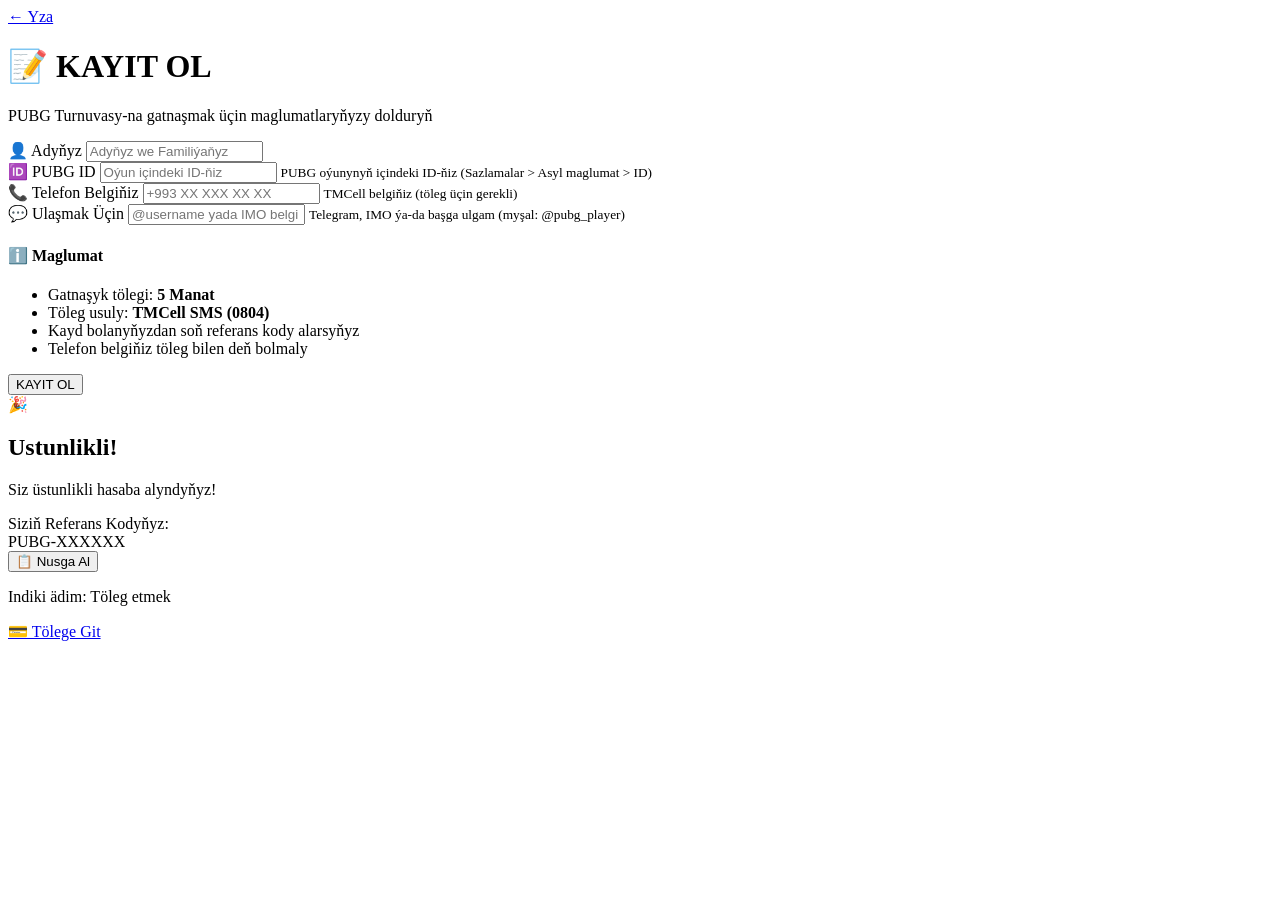
==== templates/kayit.html @ f7e408fe "Rename kayit.html to templates/kayit.html" ====
<!DOCTYPE html>
<html lang="tk">
<head>
    <meta charset="UTF-8">
    <meta name="viewport" content="width=device-width, initial-scale=1.0">
    <title>Kayit Ol - PUBG Turnuvasy</title>
    <link rel="stylesheet" href="{{ url_for('static', filename='css/style.css') }}">
    <link href="https://fonts.googleapis.com/css2?family=Orbitron:wght@400;700;900&family=Rajdhani:wght@400;500;700&display=swap" rel="stylesheet">
</head>
<body>
    <div class="bg-animation">
        <div class="particle"></div>
        <div class="particle"></div>
        <div class="particle"></div>
    </div>

    <div class="container">
        <header class="form-header">
            <a href="/" class="back-btn">← Yza</a>
            <h1>📝 KAYIT OL</h1>
            <p>PUBG Turnuvasy-na gatnaşmak üçin maglumatlaryňyzy dolduryň</p>
        </header>

        <form id="kayit-form" class="registration-form">
            <div class="form-group">
                <label for="ad">👤 Adyňyz</label>
                <input type="text" id="ad" name="ad" placeholder="Adyňyz we Familiýaňyz" required>
            </div>

            <div class="form-group">
                <label for="pubg_id">🆔 PUBG ID</label>
                <input type="text" id="pubg_id" name="pubg_id" placeholder="Oýun içindeki ID-ňiz" required>
                <small class="form-hint">PUBG oýunynyň içindeki ID-ňiz (Sazlamalar > Asyl maglumat > ID)</small>
            </div>

            <div class="form-group">
                <label for="telefon">📞 Telefon Belgiňiz</label>
                <input type="tel" id="telefon" name="telefon" placeholder="+993 XX XXX XX XX" required>
                <small class="form-hint">TMCell belgiňiz (töleg üçin gerekli)</small>
            </div>

            <div class="form-group">
                <label for="ulasim">💬 Ulaşmak Üçin</label>
                <input type="text" id="ulasim" name="ulasim" placeholder="@username yada IMO belgi" required>
                <small class="form-hint">Telegram, IMO ýa-da başga ulgam (myşal: @pubg_player)</small>
            </div>

            <div class="form-info-box">
                <h4>ℹ️ Maglumat</h4>
                <ul>
                    <li>Gatnaşyk tölegi: <strong>5 Manat</strong></li>
                    <li>Töleg usuly: <strong>TMCell SMS (0804)</strong></li>
                    <li>Kayd bolanyňyzdan soň referans kody alarsyňyz</li>
                    <li>Telefon belgiňiz töleg bilen deň bolmaly</li>
                </ul>
            </div>

            <button type="submit" class="btn-submit" id="submit-btn">
                <span class="btn-text">KAYIT OL</span>
                <span class="btn-loader" style="display:none;">⏳</span>
            </button>
        </form>

        <!-- Başarılı Kayıt Modal -->
        <div class="modal" id="success-modal">
            <div class="modal-content success-modal">
                <div class="success-icon">🎉</div>
                <h2>Ustunlikli!</h2>
                <p>Siz üstunlikli hasaba alyndyňyz!</p>

                <div class="ref-code-box">
                    <span class="ref-label">Siziň Referans Kodyňyz:</span>
                    <div class="ref-code" id="ref-code-display">PUBG-XXXXXX</div>
                    <button class="btn-copy" onclick="copyRefCode()">📋 Nusga Al</button>
                </div>

                <div class="next-steps">
                    <p>Indiki ädim: Töleg etmek</p>
                    <a href="#" id="odeme-link" class="btn-primary">💳 Tölege Git</a>
                </div>
            </div>
        </div>
    </div>

    <script>
        document.getElementById('kayit-form').addEventListener('submit', async function(e) {
            e.preventDefault();

            const btn = document.getElementById('submit-btn');
            const btnText = btn.querySelector('.btn-text');
            const btnLoader = btn.querySelector('.btn-loader');

            btnText.style.display = 'none';
            btnLoader.style.display = 'inline';
            btn.disabled = true;

            const data = {
                ad: document.getElementById('ad').value,
                pubg_id: document.getElementById('pubg_id').value,
                telefon: document.getElementById('telefon').value,
                ulasim: document.getElementById('ulasim').value
            };

            try {
                const response = await fetch('/api/kayit-ol', {
                    method: 'POST',
                    headers: { 'Content-Type': 'application/json' },
                    body: JSON.stringify(data)
                });

                const result = await response.json();

                if (result.success) {
                    document.getElementById('ref-code-display').textContent = result.referans_kodu;
                    document.getElementById('odeme-link').href = '/odeme/' + result.referans_kodu;
                    document.getElementById('success-modal').style.display = 'flex';
                } else {
                    alert(result.message);
                }
            } catch (error) {
                alert('Ýalňyşlyk ýüze çykdy. Gaýtadan synanyşyň.');
            } finally {
                btnText.style.display = 'inline';
                btnLoader.style.display = 'none';
                btn.disabled = false;
            }
        });

        function copyRefCode() {
            const code = document.getElementById('ref-code-display').textContent;
            navigator.clipboard.writeText(code).then(() => {
                alert('Referans kody nusga alyndy!');
            });
        }
    </script>
</body>
</html>
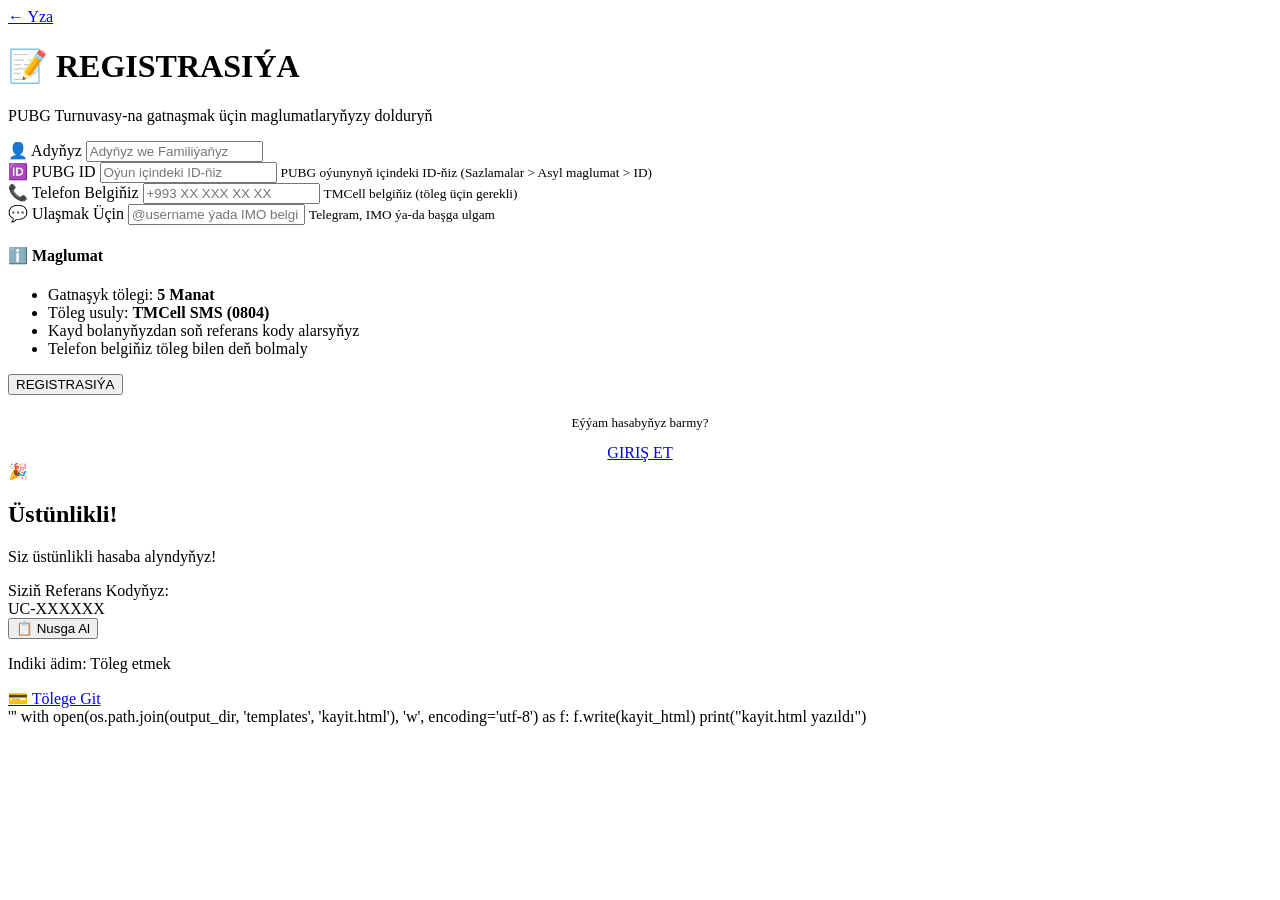
==== commit 80692f93: "Update kayit.html" ====
--- a/templates/kayit.html
+++ b/templates/kayit.html
@@ -2,8 +2,8 @@
 <html lang="tk">
 <head>
     <meta charset="UTF-8">
-    <meta name="viewport" content="width=device-width, initial-scale=1.0">
-    <title>Kayit Ol - PUBG Turnuvasy</title>
+    <meta name="viewport" content="width=device-width, initial-scale=1.0, maximum-scale=1.0, user-scalable=no">
+    <title>Registrasiýa - UC Market</title>
     <link rel="stylesheet" href="{{ url_for('static', filename='css/style.css') }}">
     <link href="https://fonts.googleapis.com/css2?family=Orbitron:wght@400;700;900&family=Rajdhani:wght@400;500;700&display=swap" rel="stylesheet">
 </head>
@@ -12,12 +12,14 @@
         <div class="particle"></div>
         <div class="particle"></div>
         <div class="particle"></div>
+        <div class="particle"></div>
+        <div class="particle"></div>
     </div>
 
     <div class="container">
         <header class="form-header">
             <a href="/" class="back-btn">← Yza</a>
-            <h1>📝 KAYIT OL</h1>
+            <h1>📝 REGISTRASIÝA</h1>
             <p>PUBG Turnuvasy-na gatnaşmak üçin maglumatlaryňyzy dolduryň</p>
         </header>
 
@@ -41,8 +43,8 @@
 
             <div class="form-group">
                 <label for="ulasim">💬 Ulaşmak Üçin</label>
-                <input type="text" id="ulasim" name="ulasim" placeholder="@username yada IMO belgi" required>
-                <small class="form-hint">Telegram, IMO ýa-da başga ulgam (myşal: @pubg_player)</small>
+                <input type="text" id="ulasim" name="ulasim" placeholder="@username ýada IMO belgi" required>
+                <small class="form-hint">Telegram, IMO ýa-da başga ulgam</small>
             </div>
 
             <div class="form-info-box">
@@ -56,21 +58,26 @@
             </div>
 
             <button type="submit" class="btn-submit" id="submit-btn">
-                <span class="btn-text">KAYIT OL</span>
+                <span class="btn-text">REGISTRASIÝA</span>
                 <span class="btn-loader" style="display:none;">⏳</span>
             </button>
         </form>
+
+        <div style="text-align: center; margin-top: 20px;">
+            <p style="font-size: 13px; color: var(--text-muted);">Eýýam hasabyňyz barmy?</p>
+            <a href="/giris" class="btn-secondary" style="margin-top: 10px;">GIRIŞ ET</a>
+        </div>
 
         <!-- Başarılı Kayıt Modal -->
         <div class="modal" id="success-modal">
             <div class="modal-content success-modal">
                 <div class="success-icon">🎉</div>
-                <h2>Ustunlikli!</h2>
-                <p>Siz üstunlikli hasaba alyndyňyz!</p>
+                <h2>Üstünlikli!</h2>
+                <p>Siz üstünlikli hasaba alyndyňyz!</p>
 
                 <div class="ref-code-box">
                     <span class="ref-label">Siziň Referans Kodyňyz:</span>
-                    <div class="ref-code" id="ref-code-display">PUBG-XXXXXX</div>
+                    <div class="ref-code" id="ref-code-display">UC-XXXXXX</div>
                     <button class="btn-copy" onclick="copyRefCode()">📋 Nusga Al</button>
                 </div>
 
@@ -134,4 +141,9 @@
         }
     </script>
 </body>
-</html>
+</html>'''
+
+with open(os.path.join(output_dir, 'templates', 'kayit.html'), 'w', encoding='utf-8') as f:
+    f.write(kayit_html)
+
+print("kayit.html yazıldı") 
